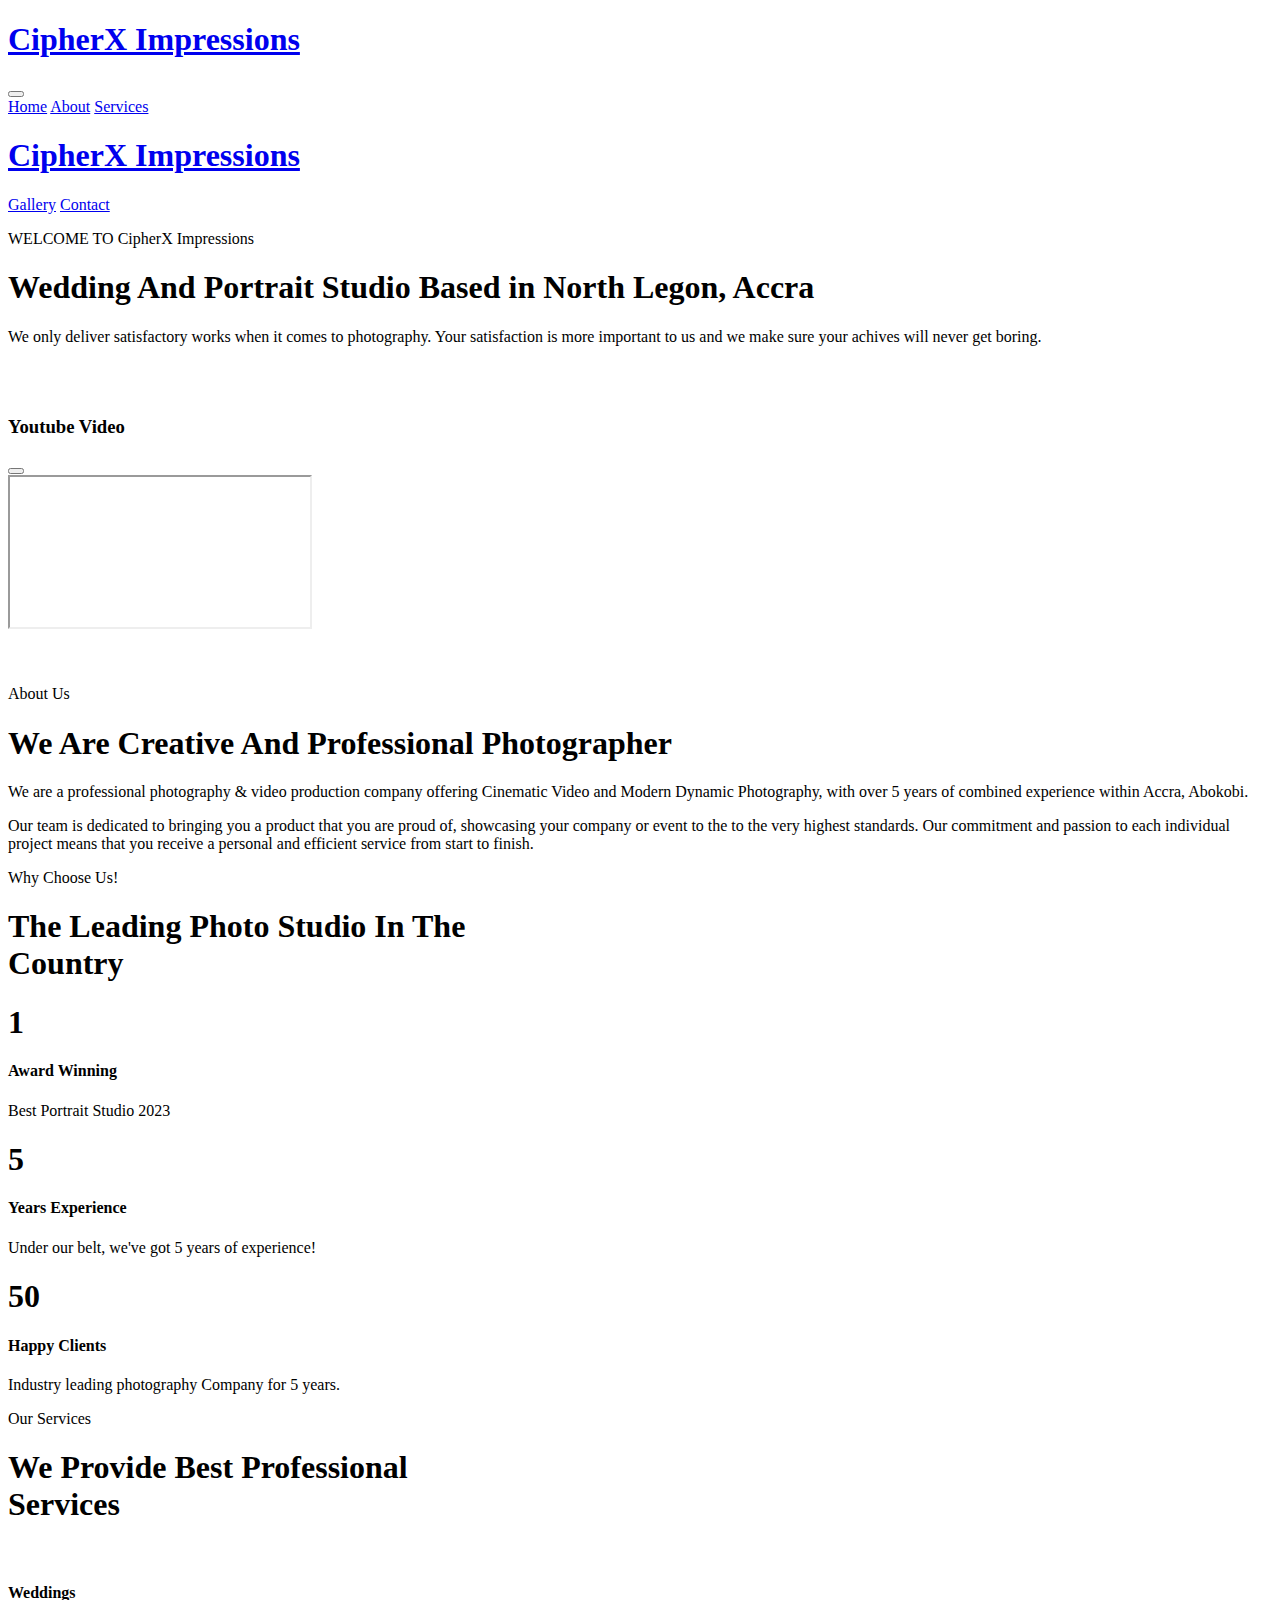
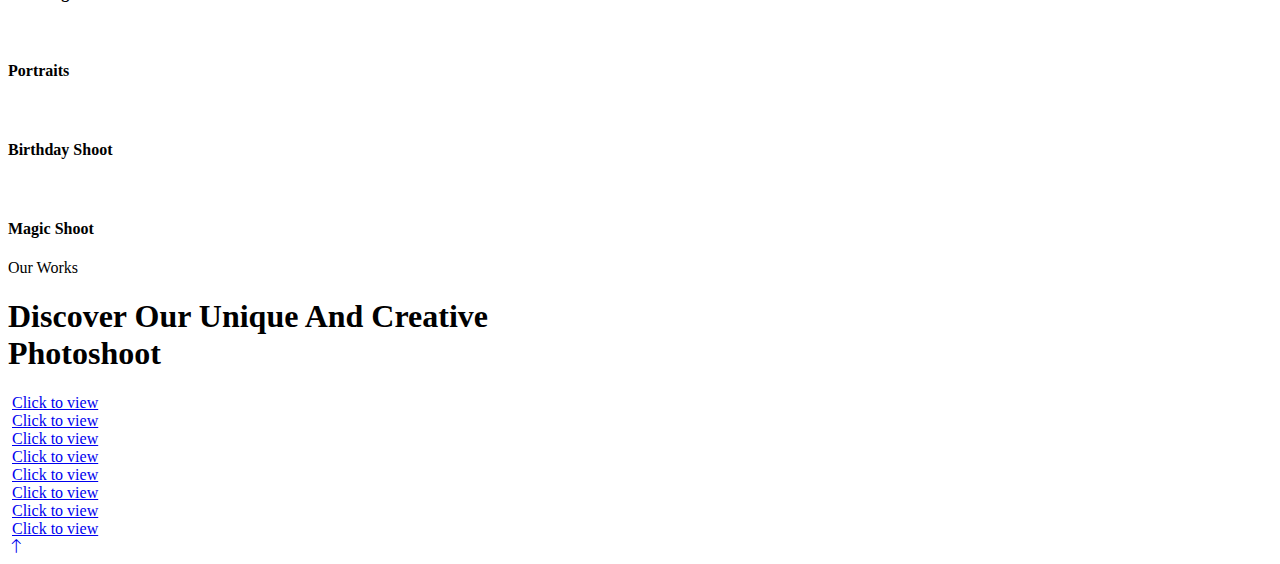
==== index.html @ 426c5187 "Add files via upload" ====
<!DOCTYPE html>
<html lang="en">

<head>
    <meta charset="utf-8">
    <title>CipherX Homepage</title>
    <meta content="width=device-width, initial-scale=1.0" name="viewport">
    <meta content="" name="keywords">
    <meta content="" name="description">

    <!-- Favicon -->
    <link href="img/favicon.ico" rel="icon">

    <!-- Google Web Fonts -->
    <link rel="preconnect" href="https://fonts.googleapis.com">
    <link rel="preconnect" href="https://fonts.gstatic.com" crossorigin>
    <link href="https://fonts.googleapis.com/css2?family=Open+Sans:wght@400;500;600&family=Playfair+Display:wght@500;600;700&display=swap" rel="stylesheet"> 

    <!-- Icon Font Stylesheet -->
    <link href="https://cdnjs.cloudflare.com/ajax/libs/font-awesome/5.10.0/css/all.min.css" rel="stylesheet">
    <link href="https://cdn.jsdelivr.net/npm/bootstrap-icons@1.4.1/font/bootstrap-icons.css" rel="stylesheet">

    <!-- Libraries Stylesheet -->
    <link href="lib/animate/animate.min.css" rel="stylesheet">
    <link href="lib/owlcarousel/assets/owl.carousel.min.css" rel="stylesheet">
    <link href="lib/lightbox/css/lightbox.min.css" rel="stylesheet">

    <!-- Customized Bootstrap Stylesheet -->
    <link href="css/bootstrap.min.css" rel="stylesheet">

    <!-- Template Stylesheet -->
    <link href="css/style.css" rel="stylesheet">
</head>

<body>
    <!-- Spinner Start -->
    <div id="spinner" class="show bg-white position-fixed translate-middle w-100 vh-100 top-50 start-50 d-flex align-items-center justify-content-center">
        <div class="spinner-grow text-primary" role="status"></div>
    </div>
    <!-- Spinner End -->


    <!-- Navbar Start -->
    <nav class="navbar navbar-expand-lg bg-white navbar-light fixed-top shadow py-lg-0 px-4 px-lg-5 wow fadeIn" data-wow-delay="0.1s">
        <a href="index.html" class="navbar-brand d-block d-lg-none">
            <h1 class="text-primary">CipherX Impressions</h1>
        </a>
        <button type="button" class="navbar-toggler" data-bs-toggle="collapse" data-bs-target="#navbarCollapse">
            <span class="navbar-toggler-icon"></span>
        </button>
        <div class="collapse navbar-collapse justify-content-between py-4 py-lg-0" id="navbarCollapse">
            <div class="navbar-nav ms-auto py-0">
                <a href="index.html" class="nav-item nav-link active">Home</a>
                <a href="about.html" class="nav-item nav-link">About</a>
                <a href="service.html" class="nav-item nav-link">Services</a>
            </div>
            <a href="index.html" class="navbar-brand bg-primary py-2 px-4 mx-3 d-none d-lg-block">
                <h1 class="text-white">CipherX Impressions</h1>
            </a>
            <div class="navbar-nav me-auto py-0">
                <a href="Gallery.html" class="nav-item nav-link">Gallery</a>
                                <a href="contact.html" class="nav-item nav-link">Contact</a>
            </div>
        </div>
    </nav>
    <!-- Navbar End -->


    <!-- Header Start -->
    <div class="container-fluid hero-header bg-light py-5 mb-5">
        <div class="container py-5">
            <div class="row g-5 align-items-center">
                <div class="col-lg-6">
                    <p class="text-primary text-uppercase mb-2 animated slideInDown">WELCOME TO CipherX Impressions</p>
                    <h1 class="display-4 mb-3 animated slideInDown">Wedding And Portrait Studio Based in North Legon, Accra</h1>
                    <p class="animated slideInDown">We only deliver satisfactory works when it comes to photography. Your satisfaction is more important to us and we make sure your achives will never get boring.</p>
                    
                </div>
                <div class="col-lg-6 animated fadeIn">
                    <div class="row g-3">
                        <div class="col-6 text-end">
                            <img class="img-fluid bg-white p-3 w-100 mb-3" src="img/hero-1.jpg" alt="">
                            <img class="img-fluid bg-white p-3 w-50" src="img/hero-3.jpg" alt="">
                        </div>
                        <div class="col-6">
                            <img class="img-fluid bg-white p-3 w-50 mb-3" src="img/hero-4.jpg" alt="">
                            <img class="img-fluid bg-white p-3 w-100" src="img/hero-2.jpg" alt="">
                        </div>
                    </div>
                </div>
            </div>
        </div>
    </div>
    <!-- Header End -->


    <!-- Video Modal Start -->
    <div class="modal modal-video fade" id="videoModal" tabindex="-1" aria-labelledby="exampleModalLabel" aria-hidden="true">
        <div class="modal-dialog">
            <div class="modal-content rounded-0">
                <div class="modal-header">
                    <h3 class="modal-title" id="exampleModalLabel">Youtube Video</h3>
                    <button type="button" class="btn-close" data-bs-dismiss="modal" aria-label="Close"></button>
                </div>
                <div class="modal-body">
                    <!-- 16:9 aspect ratio -->
                    <div class="ratio ratio-16x9">
                        <iframe class="embed-responsive-item" src="" id="video" allowfullscreen allowscriptaccess="always"
                            allow="autoplay"></iframe>
                    </div>
                </div>
            </div>
        </div>
    </div>
    <!-- Video Modal End -->


    <!-- About Start -->
    <div class="container-xxl py-5">
        <div class="container">
            <div class="row g-5">
                <div class="col-lg-6 wow fadeInUp" data-wow-delay="0.1s">
                    <div class="row g-3 img-twice position-relative h-100">
                        <div class="col-6">
                            <img class="img-fluid bg-light p-3" src="img/about-1.jpg" alt="">
                        </div>
                        <div class="col-6 align-self-end">
                            <img class="img-fluid bg-light p-3" src="img/about-2.jpg" alt="">
                        </div>
                    </div>
                </div>
                <div class="col-lg-6 wow fadeInUp" data-wow-delay="0.5s">
                    <div class="h-100">
                        <p class="text-primary text-uppercase mb-2">About Us</p>
                        <h1 class="display-6 mb-4">We Are Creative And Professional Photographer</h1>
                        <p>We are a professional photography & video production company offering Cinematic Video and Modern Dynamic Photography, with over 5 years of combined experience within Accra, Abokobi.</p>
                        <p>Our team is dedicated to bringing you a product that you are proud of, showcasing your company or event to the to the very highest standards. Our commitment and passion to each individual project means that you receive a personal and efficient service from start to finish.</p>
                        <div class="row g-2 mb-4">
                            
                        </div>
                        
                    </div>
                </div>
            </div>
        </div>
    </div>
    <!-- About End -->


    <!-- Facts Start -->
    <div class="container-xxl py-5">
        <div class="container">
            <div class="text-center mx-auto wow fadeInUp" data-wow-delay="0.1s" style="max-width: 500px;">
                <p class="text-primary text-uppercase mb-2">Why Choose Us!</p>
                <h1 class="display-6 mb-5">The Leading Photo Studio In The Country</h1>
            </div>
            <div class="row g-3">
                <div class="col-lg-4 col-md-6 pt-lg-5 wow fadeInUp" data-wow-delay="0.1s">
                    <div class="fact-item bg-light text-center h-100 p-5">
                        <h1 class="display-2 text-primary mb-3" data-toggle="counter-up">1</h1>
                        <h4 class="mb-3">Award Winning</h4>
                        <span>Best Portrait Studio 2023</span>
                    </div>
                </div>
                <div class="col-lg-4 col-md-6 wow fadeInUp" data-wow-delay="0.3s">
                    <div class="fact-item bg-light text-center h-100 p-5">
                        <h1 class="display-2 text-primary mb-3" data-toggle="counter-up">5</h1>
                        <h4 class="mb-3">Years Experience</h4>
                        <span>Under our belt, we've got 5 years of experience!</span>
                    </div>
                </div>
                <div class="col-lg-4 col-md-6 pt-lg-5 wow fadeInUp" data-wow-delay="0.5s">
                    <div class="fact-item bg-light text-center h-100 p-5">
                        <h1 class="display-2 text-primary mb-3" data-toggle="counter-up">50</h1>
                        <h4 class="mb-3">Happy Clients</h4>
                        <span>Industry leading photography Company for 5 years.</span>
                    </div>
                </div>
            </div>
        </div>
    </div>
    <!-- Facts End -->


    <!-- Service Start -->
    <div class="container-xxl bg-light py-5 my-5">
        <div class="container py-5">
            <div class="text-center mx-auto mb-5 wow fadeInUp" data-wow-delay="0.1s" style="max-width: 500px;">
                <p class="text-primary text-uppercase mb-2">Our Services</p>
                <h1 class="display-6 mb-4">We Provide Best Professional Services</h1>
            </div>
            <div class="row g-3">
                <div class="col-lg-3 col-md-6 wow fadeInUp" data-wow-delay="0.1s">
                    <div class="service-item d-flex flex-column bg-white p-3 pb-0">
                        <div class="position-relative">
                            <img class="img-fluid" src="img/service-1.jpg" alt="">
                            <div class="service-overlay">

                            </div>
                        </div>
                        <div class="text-center p-4">
                            <h4>Weddings</h4>
                        </div>
                    </div>
                </div>
                <div class="col-lg-3 col-md-6 pt-lg-5 wow fadeInUp" data-wow-delay="0.3s">
                    <div class="service-item d-flex flex-column bg-white p-3 pb-0">
                        <div class="position-relative">
                            <img class="img-fluid" src="img/service-2.jpg" alt="">
                            <div class="service-overlay">

                            </div>
                        </div>
                        <div class="text-center p-4">
                            <h4>Portraits</h4>
                        </div>
                    </div>
                </div>
                <div class="col-lg-3 col-md-6 wow fadeInUp" data-wow-delay="0.5s">
                    <div class="service-item d-flex flex-column bg-white p-3 pb-0">
                        <div class="position-relative">
                            <img class="img-fluid" src="img/service-3.jpg" alt="">
                            <div class="service-overlay">

                            </div>
                        </div>
                        <div class="text-center p-4">
                            <h4>Birthday Shoot</h4>
                        </div>
                    </div>
                </div>
                <div class="col-lg-3 col-md-6 pt-lg-5 wow fadeInUp" data-wow-delay="0.7s">
                    <div class="service-item d-flex flex-column bg-white p-3 pb-0">
                        <div class="position-relative">
                            <img class="img-fluid" src="img/service-4.jpg" alt="">
                            <div class="service-overlay">

                            </div>
                        </div>
                        <div class="text-center p-4">
                            <h4>Magic Shoot</h4>
                        </div>
                    </div>
                </div>
            </div>
        </div>
    </div>
    <!-- Service End -->


    <!-- Project Start -->
    <div class="container-xxl py-5">
        <div class="container">
            <div class="text-center mx-auto mb-5 wow fadeInUp" data-wow-delay="0.1s" style="max-width: 500px;">
                <p class="text-primary text-uppercase mb-2">Our Works</p>
                <h1 class="display-6 mb-0">Discover Our Unique And Creative Photoshoot</h1>
            </div>
            <div class="row g-3">
                <div class="col-lg-3 col-md-6 wow fadeInUp" data-wow-delay="0.1s">
                    <div class="row g-3">
                        <div class="col-12">
                            <div class="project-item">
                                <img class="img-fluid" src="img/project-5.jpg" alt="">
                                <a class="project-title h5 mb-0" href="img/project-5.jpg" data-lightbox="project">
                                    Click to view
                                </a>
                            </div>
                        </div>
                        <div class="col-12">
                            <div class="project-item">
                                <img class="img-fluid" src="img/project-1.jpg" alt="">
                                <a class="project-title h5 mb-0" href="img/project-1.jpg" data-lightbox="project">
                                    Click to view
                                </a>
                            </div>
                        </div>
                    </div>
                </div>
                <div class="col-lg-3 col-md-6 wow fadeInUp" data-wow-delay="0.3s">
                    <div class="row g-3">
                        <div class="col-12">
                            <div class="project-item">
                                <img class="img-fluid" src="img/project-2.jpg" alt="">
                                <a class="project-title h5 mb-0" href="img/project-2.jpg" data-lightbox="project">
                                    Click to view
                                </a>
                            </div>
                        </div>
                        <div class="col-12">
                            <div class="project-item">
                                <img class="img-fluid" src="img/project-6.jpg" alt="">
                                <a class="project-title h5 mb-0" href="img/project-6.jpg" data-lightbox="project">
                                    Click to view
                                </a>
                            </div>
                        </div>
                    </div>
                </div>
                <div class="col-lg-3 col-md-6 wow fadeInUp" data-wow-delay="0.5s">
                    <div class="row g-3">
                        <div class="col-12">
                            <div class="project-item">
                                <img class="img-fluid" src="img/project-7.jpg" alt="">
                                <a class="project-title h5 mb-0" href="img/project-7.jpg" data-lightbox="project">
                                    Click to view
                                </a>
                            </div>
                        </div>
                        <div class="col-12">
                            <div class="project-item">
                                <img class="img-fluid" src="img/project-3.jpg" alt="">
                                <a class="project-title h5 mb-0" href="img/project-3.jpg" data-lightbox="project">    
                                    Click to view
                                </a>
                            </div>
                        </div>
                    </div>
                </div>
                <div class="col-lg-3 col-md-6 wow fadeInUp" data-wow-delay="0.7s">
                    <div class="row g-3">
                        <div class="col-12">
                            <div class="project-item">
                                <img class="img-fluid" src="img/project-4.jpg" alt="">
                                <a class="project-title h5 mb-0" href="img/project-4.jpg" data-lightbox="project">
                                    Click to view
                                </a>
                            </div>
                        </div>
                        <div class="col-12">
                            <div class="project-item">
                                <img class="img-fluid" src="img/project-8.jpg" alt="">
                                <a class="project-title h5 mb-0" href="img/project-8.jpg" data-lightbox="project">
                                    Click to view
                                </a>
                            </div>
                        </div>
                    </div>
                </div>
            </div>
        </div>
    </div>
    <!-- Project End -->

    
    <!-- Back to Top -->
    <a href="#" class="btn btn-lg btn-primary btn-lg-square rounded-circle back-to-top"><i class="bi bi-arrow-up"></i></a>


    <!-- JavaScript Libraries -->
    <script src="https://code.jquery.com/jquery-3.4.1.min.js"></script>
    <script src="https://cdn.jsdelivr.net/npm/bootstrap@5.0.0/dist/js/bootstrap.bundle.min.js"></script>
    <script src="lib/wow/wow.min.js"></script>
    <script src="lib/easing/easing.min.js"></script>
    <script src="lib/waypoints/waypoints.min.js"></script>
    <script src="lib/counterup/counterup.min.js"></script>
    <script src="lib/owlcarousel/owl.carousel.min.js"></script>
    <script src="lib/lightbox/js/lightbox.min.js"></script>

    <!-- Javascript -->
    <script src="js/main.js"></script>
</body>

</html>
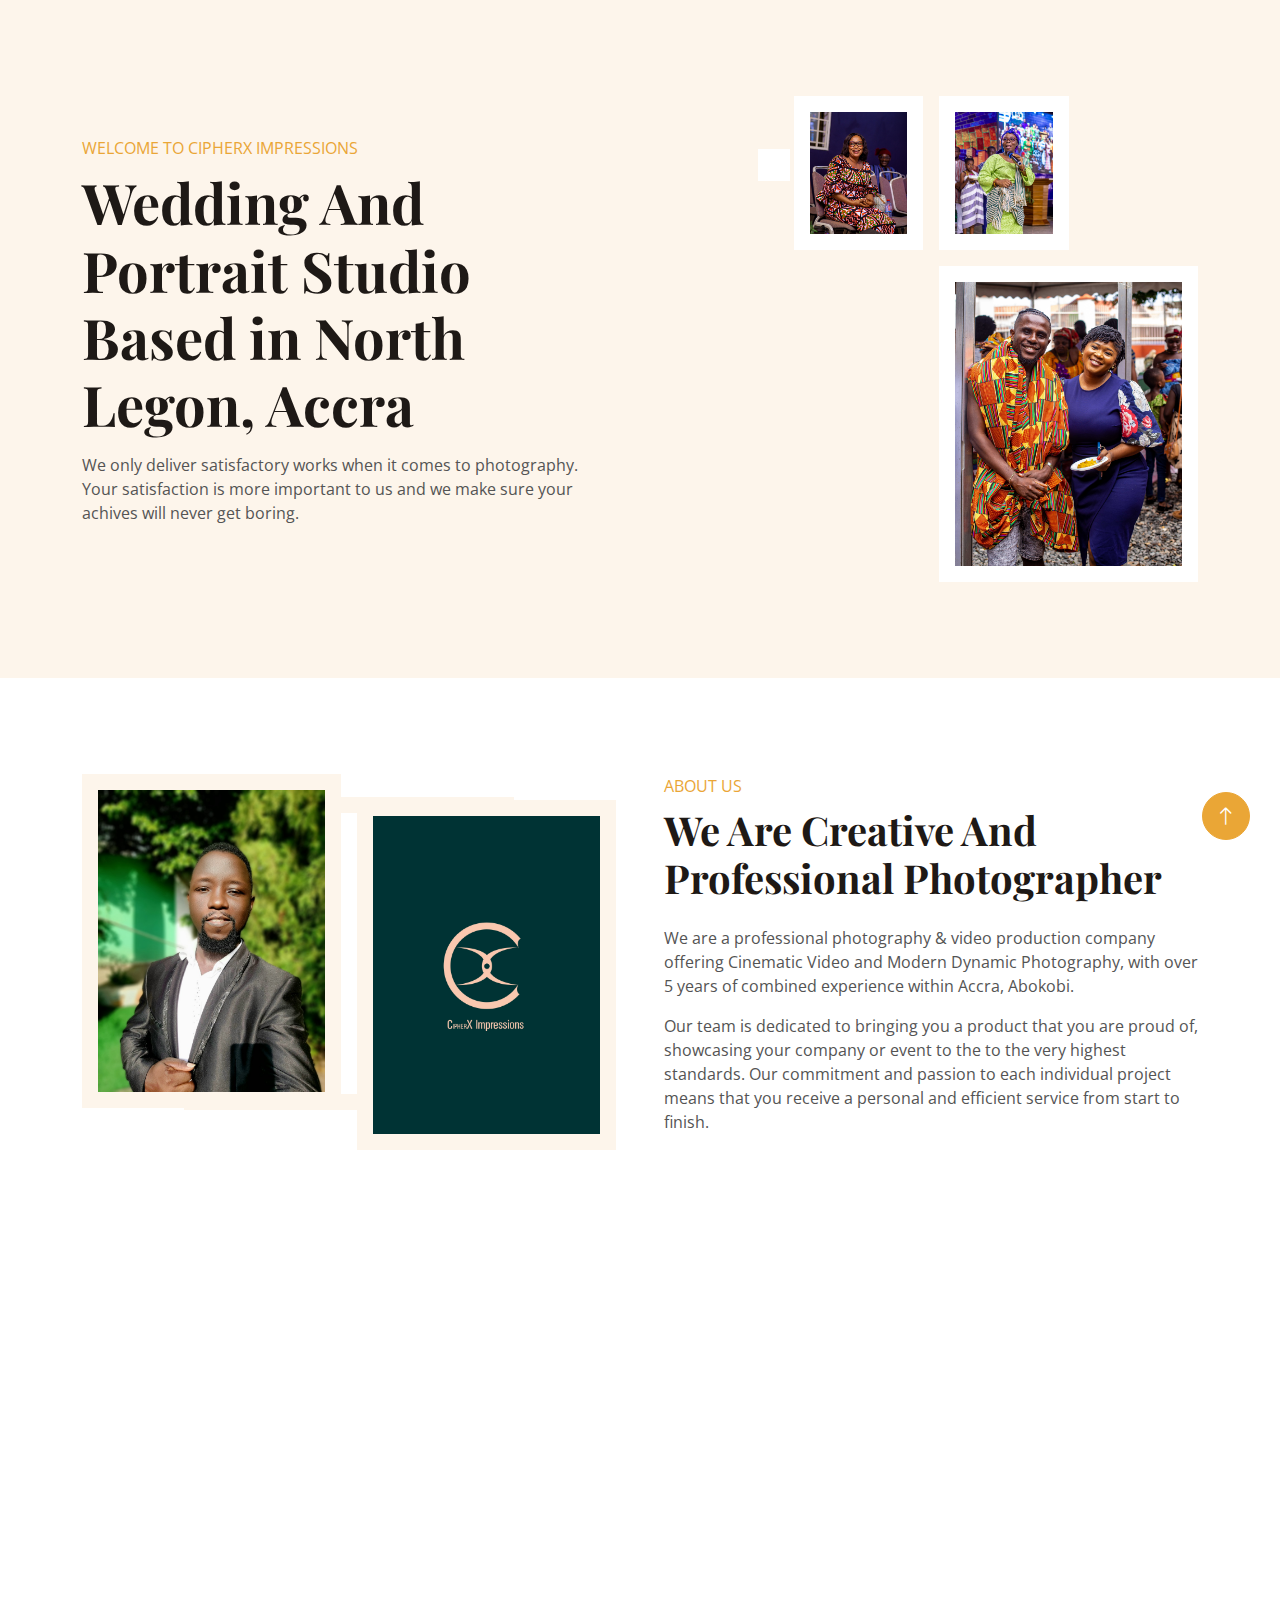
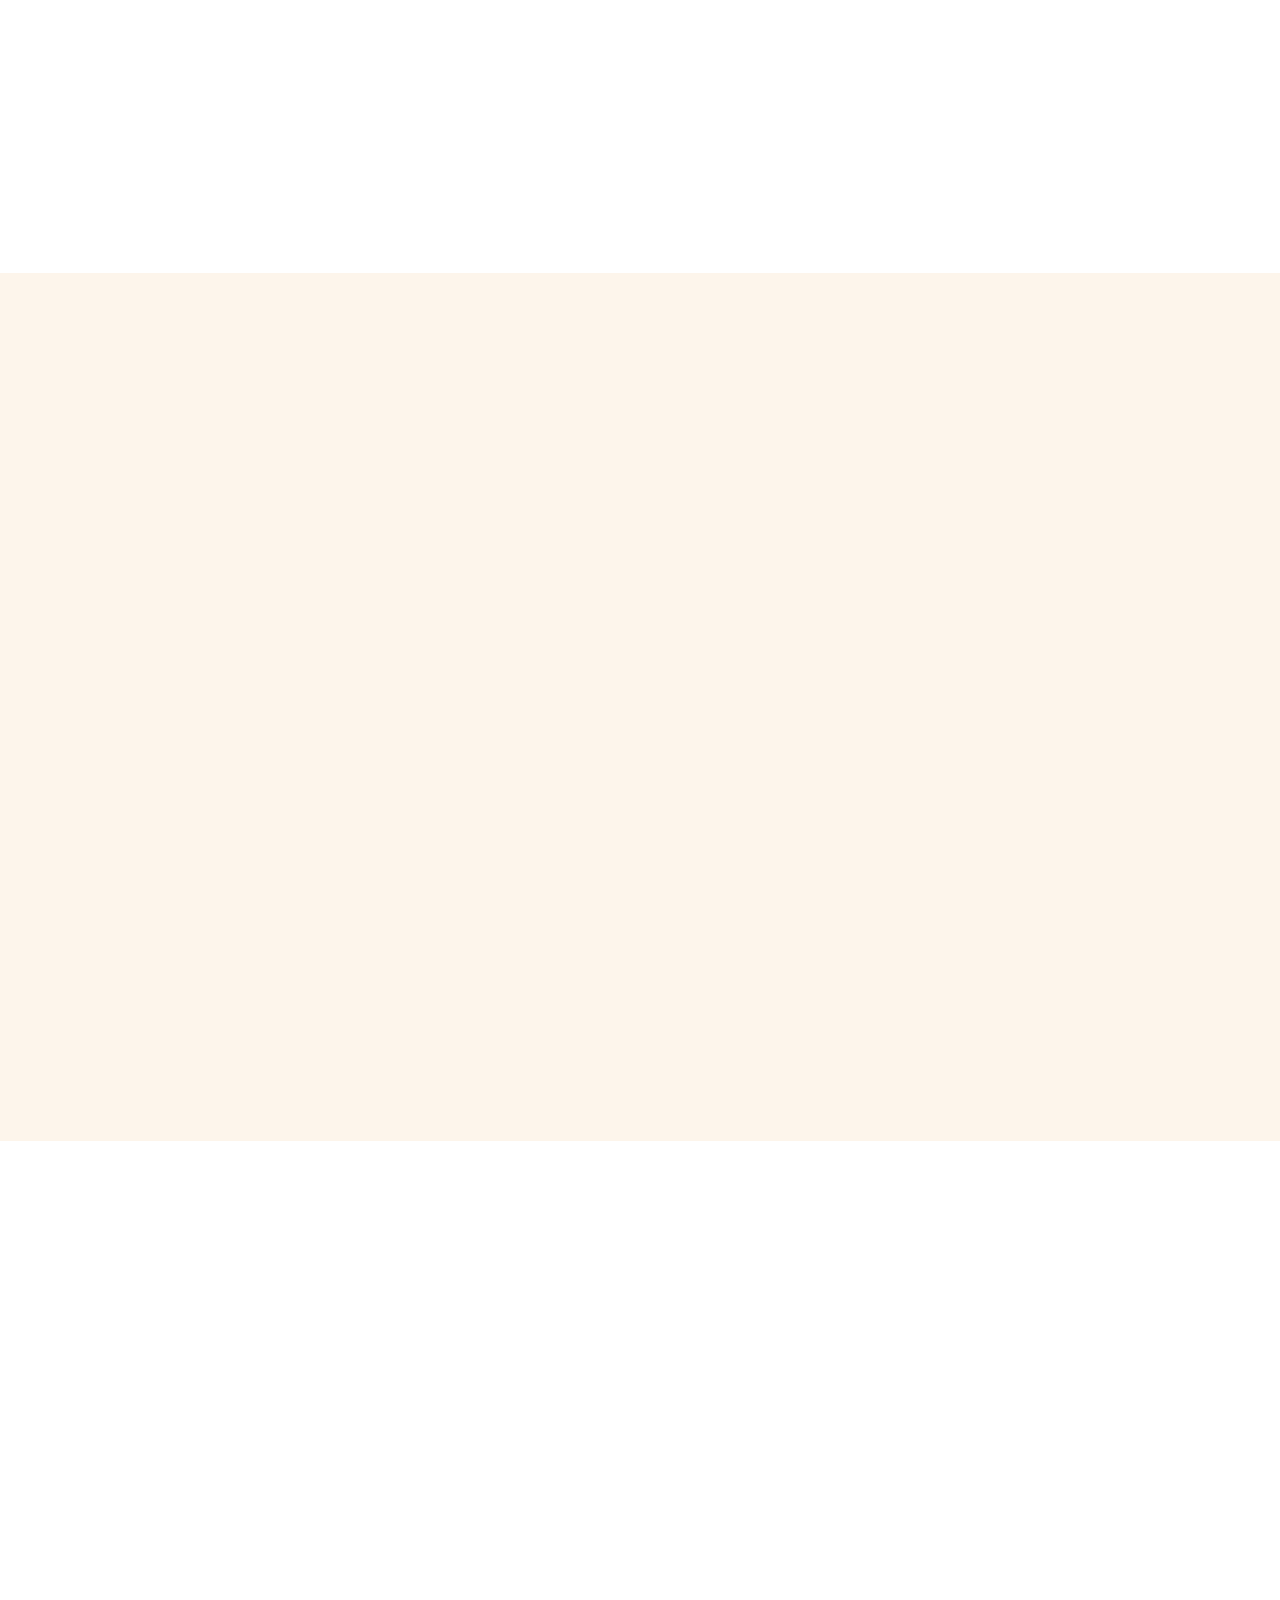
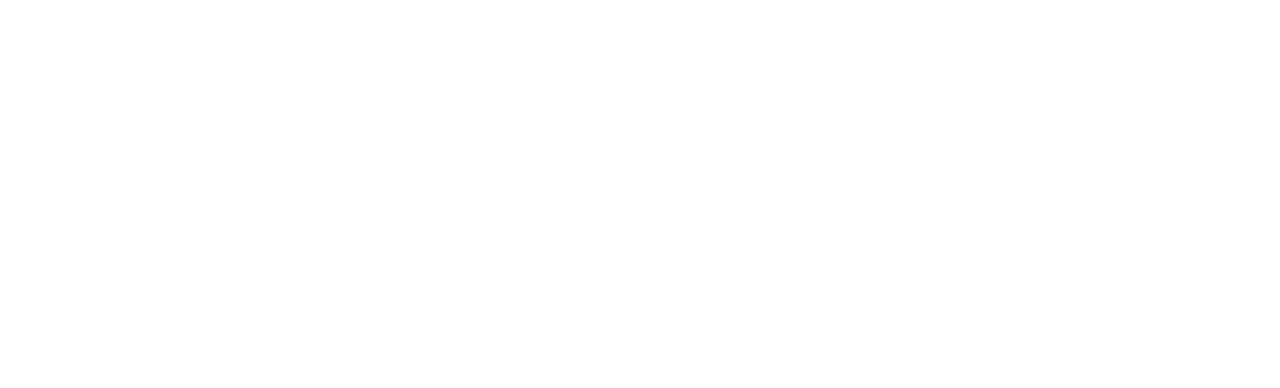
==== commit 5532a730: "Update index.html" ====
--- a/index.html
+++ b/index.html
@@ -59,7 +59,7 @@
             </a>
             <div class="navbar-nav me-auto py-0">
                 <a href="Gallery.html" class="nav-item nav-link">Gallery</a>
-                                <a href="contact.html" class="nav-item nav-link">Contact</a>
+                <a href="contact.html" class="nav-item nav-link">Contact</a>
             </div>
         </div>
     </nav>
@@ -360,4 +360,4 @@
     <script src="js/main.js"></script>
 </body>
 
-</html>+</html>
--- a/css/style.css
+++ b/css/style.css
@@ -0,0 +1,458 @@
+/********** Template CSS **********/
+:root {
+    --primary: #EAA636;
+    --secondary: #545454;
+    --light: #FDF5EB;
+    --dark: #1E1916;
+}
+
+.back-to-top {
+    position: fixed;
+    display: none;
+    right: 30px;
+    bottom: 60px;
+    z-index: 99;
+}
+
+
+/*** Spinner ***/
+#spinner {
+    opacity: 0;
+    visibility: hidden;
+    transition: opacity .5s ease-out, visibility 0s linear .5s;
+    z-index: 99999;
+}
+
+#spinner.show {
+    transition: opacity .5s ease-out, visibility 0s linear 0s;
+    visibility: visible;
+    opacity: 1;
+}
+
+
+/*** Button ***/
+.btn {
+    font-weight: 500;
+    transition: .5s;
+}
+
+.btn.btn-primary {
+    color: #FFFFFF;
+}
+
+.btn-square {
+    width: 38px;
+    height: 38px;
+}
+
+.btn-sm-square {
+    width: 32px;
+    height: 32px;
+}
+
+.btn-lg-square {
+    width: 48px;
+    height: 48px;
+}
+
+.btn-square,
+.btn-sm-square,
+.btn-lg-square {
+    padding: 0;
+    display: flex;
+    align-items: center;
+    justify-content: center;
+    font-weight: normal;
+}
+
+
+/*** Navbar ***/
+.navbar.fixed-top {
+    display: none;
+    transition: .5s;
+}
+
+.navbar .navbar-nav .nav-link {
+    padding: 20px 15px;
+    color: var(--dark);
+    font-size: 18px;
+    font-weight: 600;
+    outline: none;
+}
+
+.navbar .navbar-nav .nav-link:hover,
+.navbar .navbar-nav .nav-link.active {
+    color: var(--primary);
+}
+
+@media (max-width: 991.98px) {
+    .navbar .navbar-nav .nav-link  {
+        padding: 10px 0;
+    }
+}
+
+.navbar .dropdown-toggle::after {
+    border: none;
+    content: "\f107";
+    font-family: "Font Awesome 5 Free";
+    font-weight: 900;
+    vertical-align: middle;
+    margin-left: 8px;
+}
+
+@media (min-width: 992px) {
+    .navbar .nav-item .dropdown-menu {
+        display: block;
+        border: none;
+        margin-top: 0;
+        top: 150%;
+        right: 15px;
+        opacity: 0;
+        visibility: hidden;
+        transition: .5s;
+    }
+
+    .navbar .nav-item:hover .dropdown-menu {
+        top: 100%;
+        visibility: visible;
+        transition: .5s;
+        opacity: 1;
+    }
+}
+
+
+/*** Header ***/
+.btn-play {
+    position: relative;
+    display: block;
+    box-sizing: content-box;
+    width: 16px;
+    height: 26px;
+    border-radius: 100%;
+    border: none;
+    outline: none !important;
+    padding: 18px 20px 20px 28px;
+    background: var(--primary);
+}
+
+.btn-play:before {
+    content: "";
+    position: absolute;
+    z-index: 0;
+    left: 50%;
+    top: 50%;
+    transform: translateX(-50%) translateY(-50%);
+    display: block;
+    width: 60px;
+    height: 60px;
+    background: var(--primary);
+    border-radius: 100%;
+    animation: pulse-border 1500ms ease-out infinite;
+}
+
+.btn-play:after {
+    content: "";
+    position: absolute;
+    z-index: 1;
+    left: 50%;
+    top: 50%;
+    transform: translateX(-50%) translateY(-50%);
+    display: block;
+    width: 60px;
+    height: 60px;
+    background: var(--primary);
+    border-radius: 100%;
+    transition: all 200ms;
+}
+
+.btn-play span {
+    display: block;
+    position: relative;
+    z-index: 3;
+    width: 0;
+    height: 0;
+    left: -1px;
+    border-left: 16px solid #FFFFFF;
+    border-top: 11px solid transparent;
+    border-bottom: 11px solid transparent;
+}
+
+@keyframes pulse-border {
+    0% {
+        transform: translateX(-50%) translateY(-50%) translateZ(0) scale(1);
+        opacity: 1;
+    }
+
+    100% {
+        transform: translateX(-50%) translateY(-50%) translateZ(0) scale(2);
+        opacity: 0;
+    }
+}
+
+.modal-video .modal-dialog {
+    position: relative;
+    max-width: 800px;
+    margin: 60px auto 0 auto;
+}
+
+.modal-video .modal-body {
+    position: relative;
+    padding: 0px;
+}
+
+.modal-video .close {
+    position: absolute;
+    width: 30px;
+    height: 30px;
+    right: 0px;
+    top: -30px;
+    z-index: 999;
+    font-size: 30px;
+    font-weight: normal;
+    color: #FFFFFF;
+    background: #000000;
+    opacity: 1;
+}
+
+.hero-header .breadcrumb-item+.breadcrumb-item::before {
+    color: var(--secondary);
+}
+
+
+/*** Facts ***/
+.fact-item {
+    transition: .3s;
+}
+
+.fact-item:hover {
+    margin-top: -10px;
+    background: #FFFFFF !important;
+    box-shadow: 0 0 45px rgba(0, 0, 0, .07);
+}
+
+
+/*** About ***/
+.img-twice::before {
+    position: absolute;
+    content: "";
+    width: 60%;
+    height: 80%;
+    top: 10%;
+    left: 20%;
+    border: 1rem solid var(--light);
+    z-index: -1;
+}
+
+
+/*** Service ***/
+.service-item,
+.service-item * {
+    transition: .3s;
+}
+
+.service-item:hover {
+    margin-top: -10px;
+    background: var(--primary) !important;
+}
+
+.service-item:hover * {
+    color: var(--light);
+}
+
+.service-item .service-overlay {
+    position: absolute;
+    width: 100%;
+    height: 100%;
+    top: 0;
+    left: 0;
+    display: flex;
+    align-items: center;
+    justify-content: center;
+    background: rgba(0, 0, 0, .5);
+    overflow: hidden;
+    opacity: 0;
+    transition: .5s;
+}
+
+.service-item:hover .service-overlay {
+    opacity: 1;
+}
+
+
+/*** Project ***/
+.project-item {
+    position: relative;
+}
+
+.project-item .project-title {
+    position: absolute;
+    top: auto;
+    right: 1rem;
+    bottom: 1rem;
+    left: 1rem;
+    padding: 1rem;
+    text-align: center;
+    background: #FFFFFF;
+    transition: .5s;
+}
+
+.project-item:hover .project-title {
+    color: #FFFFFF;
+    background: var(--primary);
+}
+
+
+/*** Team ***/
+.team-img::after {
+    position: absolute;
+    content: "";
+    width: 0;
+    height: 0;
+    bottom: 0px;
+    left: 50%;
+    transform: translateX(-50%);
+    border: 30px solid;
+    border-color: transparent transparent #FFFFFF transparent;      
+}
+
+@media (min-width: 576px) {
+    .flex-sm-row .team-img::after,
+    .flex-lg-row-reverse .team-img::after {
+        top: 50%;
+        right: 0;
+        bottom: auto;
+        left: auto;
+        transform: translateY(-50%);
+        border-color: transparent #FFFFFF transparent transparent;
+    }
+}
+
+@media (min-width: 576px) and (max-width: 991.98px) {
+    .flex-sm-row-reverse .team-img::after {
+        top: 50%;
+        right: auto;
+        bottom: auto;
+        left: 0;
+        transform: translateY(-50%);
+        border-color: transparent transparent transparent #FFFFFF;
+    }
+}
+
+@media (min-width: 992px) {
+    .flex-lg-row-reverse .team-img::after,
+    .flex-sm-row-reverse .team-img::after {
+        top: 50%;
+        right: auto;
+        bottom: auto;
+        left: 0;
+        transform: translateY(-50%);
+        border-color: transparent transparent transparent #FFFFFF;
+    }
+
+    .flex-sm-row-reverse.flex-lg-row .team-img::after {
+        top: 50%;
+        right: 0;
+        bottom: auto;
+        left: auto;
+        transform: translateY(-50%);
+        border-color: transparent #FFFFFF transparent transparent;
+    }
+}
+
+
+/*** Testimonial ***/
+.testimonial-carousel .owl-item .testimonial-item img {
+    width: 60px;
+    height: 60px;
+}
+
+.testimonial-carousel .owl-item .testimonial-item,
+.testimonial-carousel .owl-item .testimonial-item * {
+    transition: .5s;
+}
+
+.testimonial-carousel .owl-item.center .testimonial-item {
+    background: var(--primary) !important;
+}
+
+.testimonial-carousel .owl-item.center .testimonial-item * {
+    color: #FFFFFF !important;
+}
+
+.testimonial-carousel .owl-nav {
+    margin-top: 30px;
+    display: flex;
+    justify-content: center;
+}
+
+.testimonial-carousel .owl-nav .owl-prev,
+.testimonial-carousel .owl-nav .owl-next {
+    margin: 0 12px;
+    width: 50px;
+    height: 50px;
+    display: flex;
+    align-items: center;
+    justify-content: center;
+    border-radius: 50px;
+    font-size: 22px;
+    color: var(--light);
+    background: var(--primary);
+    transition: .5s;
+}
+
+.testimonial-carousel .owl-nav .owl-prev:hover,
+.testimonial-carousel .owl-nav .owl-next:hover {
+    color: var(--primary);
+    background: var(--dark);
+}
+
+
+/*** Footer ***/
+@media (min-width: 992px) {
+    .footer::after {
+        position: absolute;
+        content: "";
+        width: 1px;
+        height: 100%;
+        top: 0;
+        left: 50%;
+        background: var(--secondary);
+    }
+}
+
+.footer-shape::before {
+    position: absolute;
+    content: "";
+    width: 80px;
+    height: 100%;
+    top: 0;
+    left: -40px;
+    background: var(--secondary);
+    transform: skew(40deg);
+}
+
+.footer .btn.btn-link {
+    display: block;
+    margin-bottom: 5px;
+    padding: 0;
+    text-align: left;
+    color: rgba(255, 255, 255, .5);
+    font-weight: normal;
+    text-transform: capitalize;
+    transition: .3s;
+}
+
+.footer .btn.btn-link::before {
+    position: relative;
+    content: "\f105";
+    font-family: "Font Awesome 5 Free";
+    font-weight: 900;
+    color: rgba(255, 255, 255, .5);
+    margin-right: 10px;
+}
+
+.footer .btn.btn-link:hover {
+    color: var(--primary);
+    letter-spacing: 1px;
+    box-shadow: none;
+}